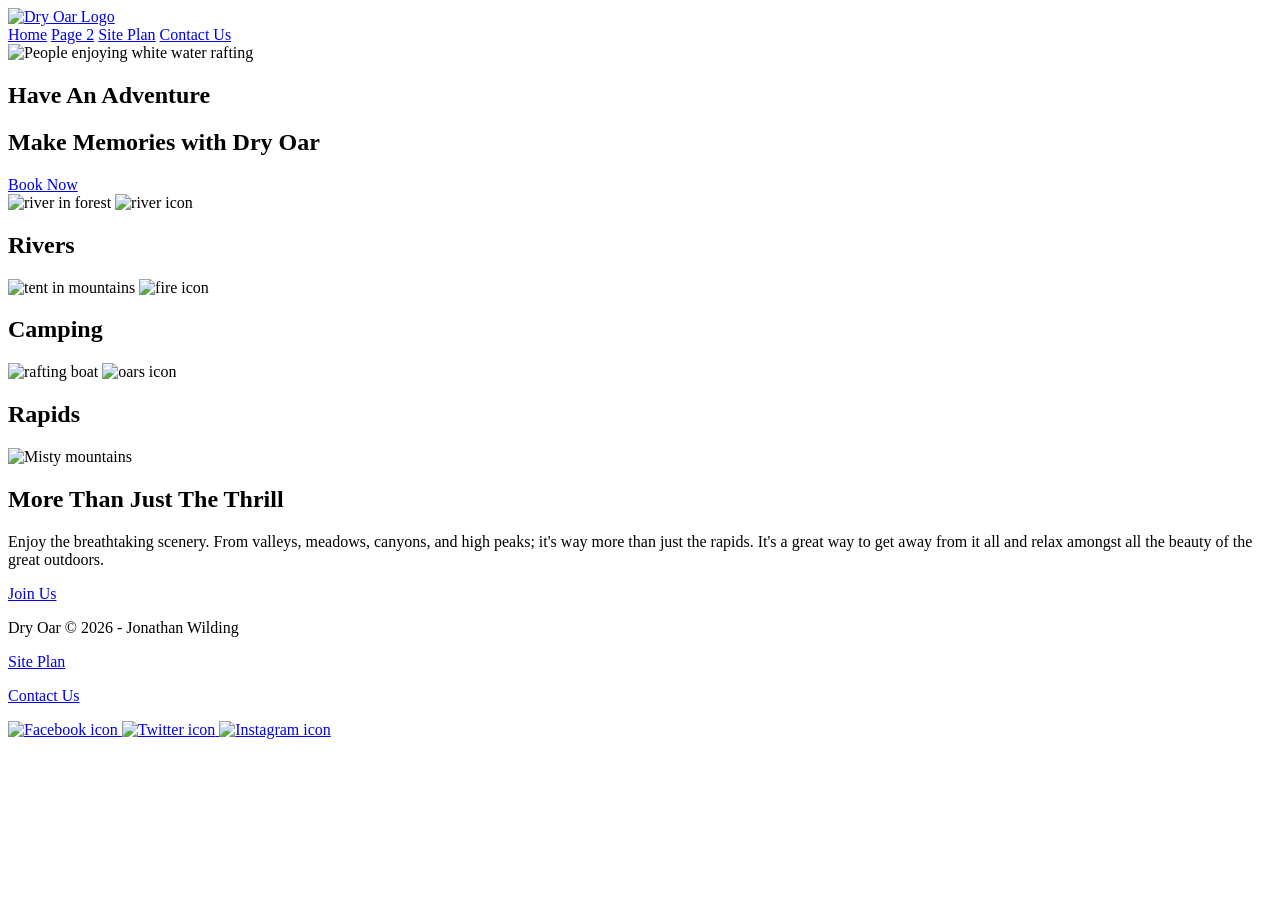
==== wwr/index.html @ 512fb16f "Initial commit" ====
<!DOCTYPE html>
<html lang="en">
<head>
    <meta charset="UTF-8">
    <meta name="viewport" content="width=device-width, initial-scale=1.0">
    <title>Whitewater Rafting Vacations | Dry Oar Boating | Home</title>
    <link rel="stylesheet" href="styles/style.css">
</head>
<body>
    <div id="content">

        <header>
            <a id="logo_link" href="index.html">
                <img class="logo" src="images/logo.png" alt="Dry Oar Logo">
            </a>
            <nav>
                <a href="index.html">Home</a>
                <a href="#">Page 2</a>
                <a href="site-plan-rafting.html">Site Plan</a>
                <a href="contactus.html">Contact Us</a>
            </nav>
        </header>

        <div id="hero">
            <div id="hero-box">
                <img id="hero-img" src="images/hero.png" alt="People enjoying white water rafting">
            </div>
            <section id="hero-msg">
                <h1 class="home-title">Have An Adventure</h1>
                <h2>Make Memories with Dry Oar</h2>
                <div class="button-box">
                    <a class="book" href="rates.html">Book Now</a>
                </div>
            </section>
        </div>

        <main class="home-grid">
            <section class="rivers-card">
                <img class="card-img" src="images/rivers.jpg" alt="river in forest">
                <img class="icon" src="images/river_icon.png" alt="river icon">
                <h2>Rivers</h2>
            </section>

            <section class="camping-card">
                <img class="card-img" src="images/camping.jpg" alt="tent in mountains">
                <img class="icon" src="images/fire_icon.png" alt="fire icon">
                <h2>Camping</h2>
            </section>

            <section class="rapids-card">
                <img class="card-img" src="images/rapids.jpg" alt="rafting boat">
                <img class="icon" src="images/oars.png" alt="oars icon">
                <h2>Rapids</h2>
            </section>

            <div id="background"></div>
            <img class="mountains" src="images/mountains.jpg" alt="Misty mountains">

            <section class="msg">
                <h2>More Than Just The Thrill</h2>
                <p>
                    Enjoy the breathtaking scenery. From valleys, meadows, canyons, and high peaks;
                    it's way more than just the rapids. It's a great way to get away from it all and
                    relax amongst all the beauty of the great outdoors.
                </p>
                <a class="join" href="rivers.html">Join Us</a>
            </section>
        </main>

        <footer>
            <p>Dry Oar &copy; 2026 - Jonathan Wilding</p>
            <p><a href="site-plan-rafting.html">Site Plan</a></p>
            <p><a href="contactus.html">Contact Us</a></p>

            <div class="social">
                <a href="https://facebook.com" target="_blank">
                    <img src="images/facebook.png" alt="Facebook icon">
                </a>
                <a href="https://twitter.com" target="_blank">
                    <img src="images/twitter.png" alt="Twitter icon">
                </a>
                <a href="https://instagram.com" target="_blank">
                    <img src="images/instagram.png" alt="Instagram icon">
                </a>
            </div>
        </footer>

    </div>
</body>
</html>
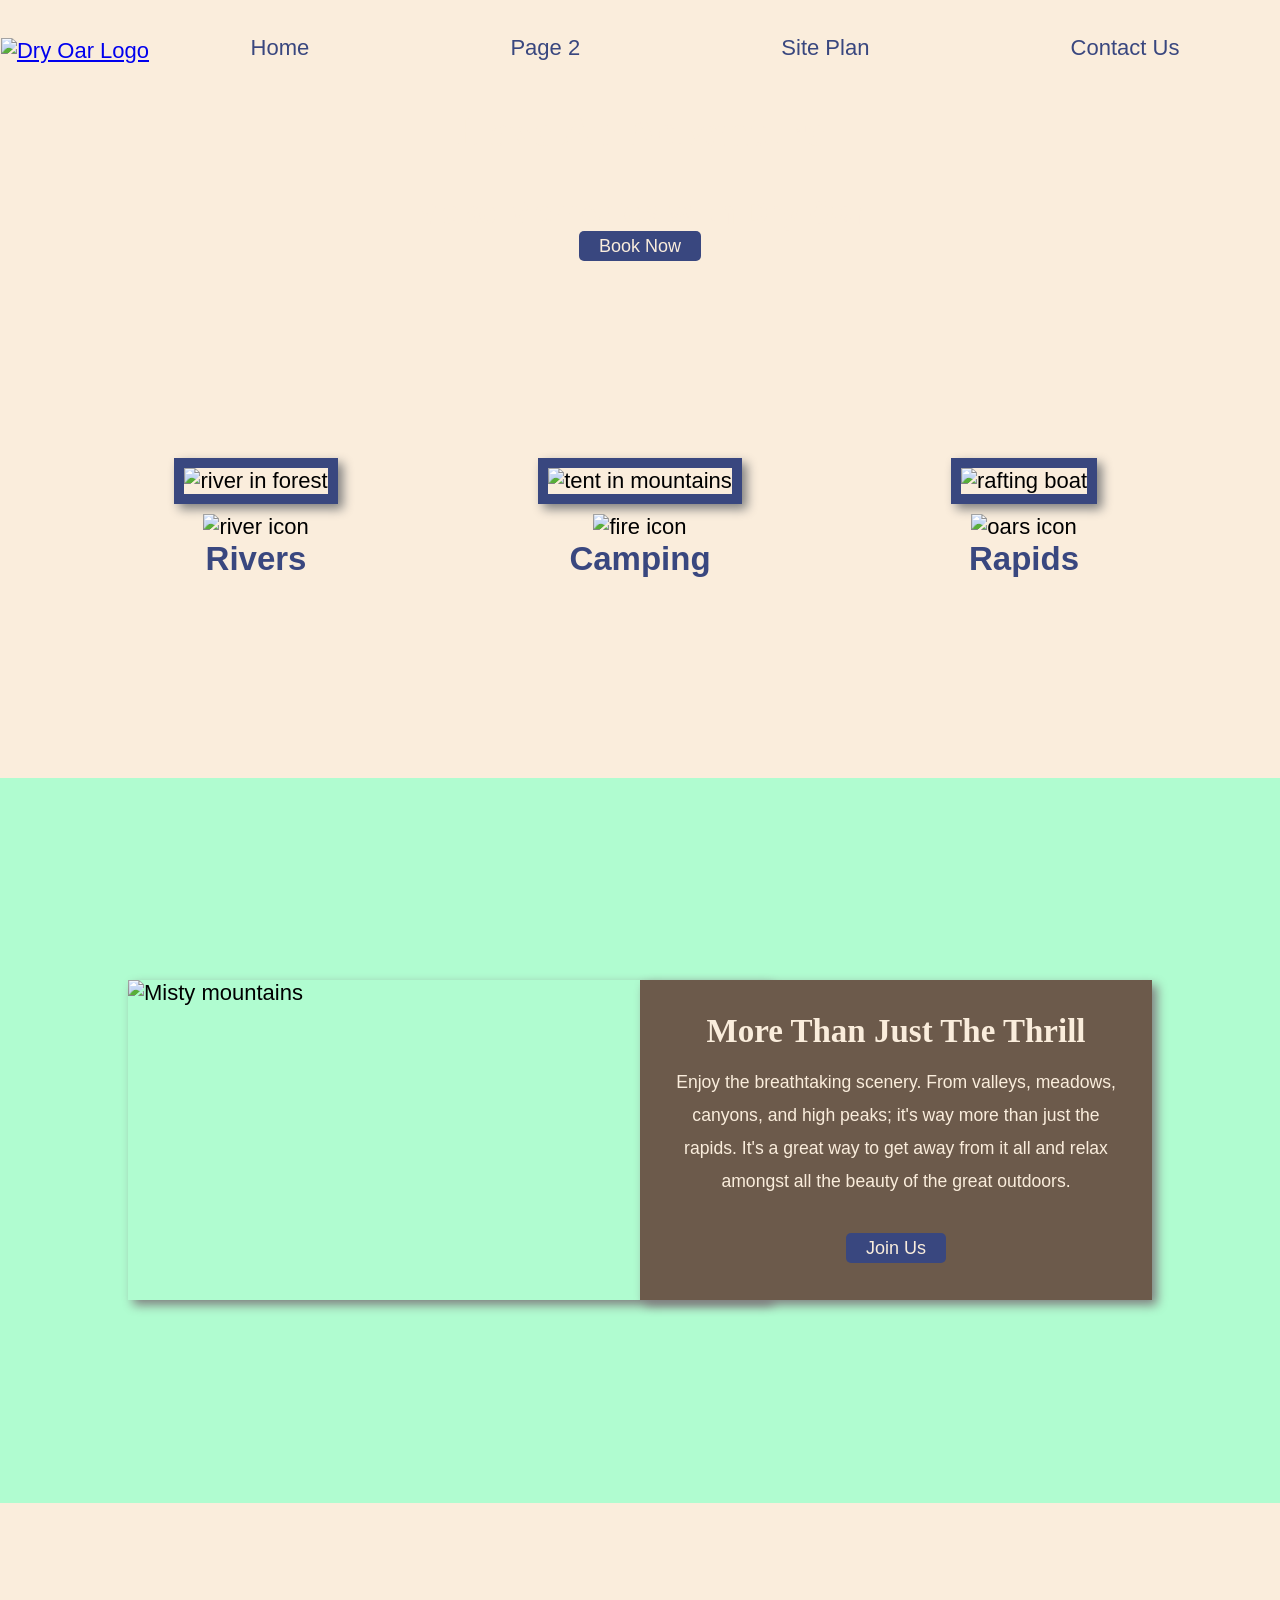
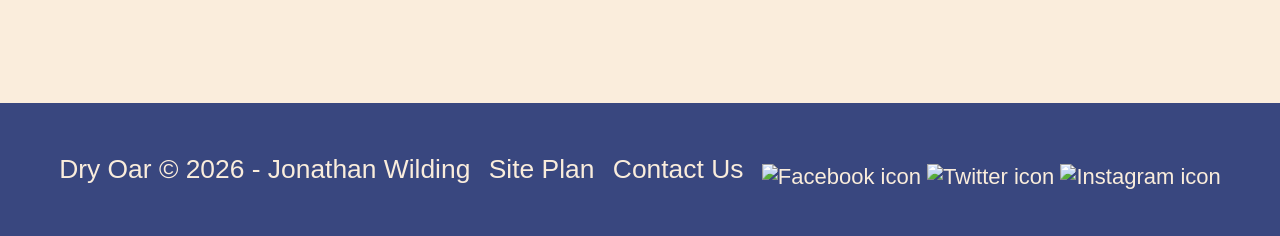
==== commit 67975768: "fix: correct stylesheet path in index.html CSS wasn't loading because the <link> tag pointed to "sty" ====
--- a/wwr/index.html
+++ b/wwr/index.html
@@ -4,7 +4,7 @@
     <meta charset="UTF-8">
     <meta name="viewport" content="width=device-width, initial-scale=1.0">
     <title>Whitewater Rafting Vacations | Dry Oar Boating | Home</title>
-    <link rel="stylesheet" href="styles/style.css">
+    <link rel="stylesheet" href="Styles/style.css">
 </head>
 <body>
     <div id="content">
--- a/wwr/Styles/style.css
+++ b/wwr/Styles/style.css
@@ -0,0 +1,232 @@
+#content { 
+    max-width: 1600px;
+    margin: 0 auto;
+}
+nav a,
+#hero-msg h1,
+#hero-msg h2,
+.button-box,
+main section {
+    text-align: center;
+}
+body {
+    background-color: #faeddc;
+    font-family: 'Arial', 'Helvetica', sans-serif;
+    font-size: 22px;
+    margin: 0;
+    padding: 0;
+}
+header {
+    background-color: #faeddc;
+    display: grid;
+    grid-template-columns: 150px auto;
+}
+nav {
+    display: flex;
+    justify-content: space-around;
+}
+nav a {
+    color: #39477f;
+    text-decoration: none;
+    padding: 35px;
+}
+nav a:hover {
+    background-color: #6C5A4B;
+    color: #39477f;
+}
+#logo_link {
+    padding-top: 5px;
+    justify-self: center;
+    align-self: center;
+}
+#hero {
+    display: grid;
+    grid-template-columns: 1fr 3fr 1fr;
+    margin-top: -100px; 
+}
+#hero-box {
+    grid-column: 1/4;
+    grid-row: 1/3;
+    z-index: -1;
+}
+#hero-img {
+    width: 100%;
+}
+#hero-msg {
+    grid-column: 2/3;
+    grid-row: 1/2;
+    margin-top: 100px;
+}
+#hero-msg h2 {
+    color: #faeddc;
+}
+.book, .join {
+    background-color: #39477f;
+    color: #faeddc;
+    text-decoration: none;
+    font-size: 18px;
+    padding: 5px 20px;
+    margin-top: 50px;
+    border-radius: 5px;
+}
+.book:hover, .join:hover {
+    background-color: #6C5A4B;
+    color: #faeddc;
+}
+.home-title {
+    color: #faeddc;
+    font-family: 'Georgia', 'Times New Roman', serif;
+    font-size: 2em;
+    margin-top: 10px;
+}
+h2 {
+    color: #39477f;
+    margin: 0;
+}
+.card-img {
+    border: 10px solid #39477f;
+    transition: transform .5s;
+    box-shadow: 5px 5px 10px #808080;
+}
+.card-img:hover {
+    opacity: .6;
+    transform: scale(1.1);
+}
+.card-img, .mountains {
+    width: 100%;
+}
+main section img {
+    box-sizing: border-box;
+}
+.icon {
+    width: 80px;
+    padding-top: 10px;
+}
+.rivers-card, .camping-card, .rapids-card {
+    margin: 200px 0;
+}
+.home-grid {
+    display: grid;
+    grid-template-columns: repeat(10, 1fr);
+    grid-template-rows: repeat(9, auto);
+}
+.rivers-card {
+    grid-column: 2 / 4;
+    grid-row: 2 / 3;
+}
+.camping-card {
+    grid-column: 5 / 7;
+    grid-row: 2 / 3;
+}
+.rapids-card {
+    grid-column: 8 / 10;
+    grid-row: 2 / 3;
+}
+#background {
+    height: 725px;
+    background-color: #B0FCD0;
+    grid-column: 1 / 11;
+    grid-row: 4 / 9;
+}
+.mountains {
+    grid-column: 2 / 7;
+    grid-row: 5 / 8;
+    box-shadow: 5px 5px 10px #808080;
+}
+.msg {
+    background-color: #6C5A4B;
+    color: #faeddc;
+    padding: 35px;
+    line-height: 1.5em;
+    grid-column: 6 / 10;
+    grid-row: 6 / 7;
+    box-shadow: 5px 5px 10px #808080;
+}
+.msg h2 {
+    color: #faeddc;
+    font-family: 'Georgia', 'Times New Roman', serif;
+}
+.msg p {
+    color: #faeddc;
+    font-size: 0.8em;
+    padding-bottom: 15px;
+}
+footer {
+    background-color: #39477f;
+    color: #faeddc;
+    padding: 25px 50px;
+    margin-top: 200px;
+    display: flex;
+    justify-content: space-around;
+    align-items: center;
+}
+footer a {
+    color: #faeddc;
+    text-decoration: none;
+}
+footer a:hover {
+    color: #faeddc;
+}
+footer p {
+    font-size: 1.2em;
+}
+footer p a:hover {
+    text-decoration: underline;
+}
+footer .social img {
+    padding-top: 15px;
+}
+@media screen and (max-width: 900px) {
+    #hero, .home-grid {
+        display: block;
+        height: auto;
+    }
+
+    nav, footer {
+        flex-direction: column;
+    }
+
+    nav a {
+        display: block;
+        padding: 15px;
+    }
+
+    #hero {
+        margin-top: 0;
+    }
+
+    #hero-msg {
+        margin-top: 0;
+    }
+
+    #hero-msg h4 {
+        display: none;
+    }
+
+    #hero-msg h1 {
+        color: #808080;
+    }
+
+    .home-title {
+        font-size: 25px;
+    }
+
+    .rivers-card, .camping-card, .rapids-card { 
+        margin: 50px auto;
+        width: 60%;
+    }
+
+    #background {
+        display: none;
+    }
+
+    .mountains, .msg {
+        width: 80%;
+        display: block;
+        margin: 0 auto;
+    }
+
+    footer {
+        margin-top: 25px;
+    }
+}
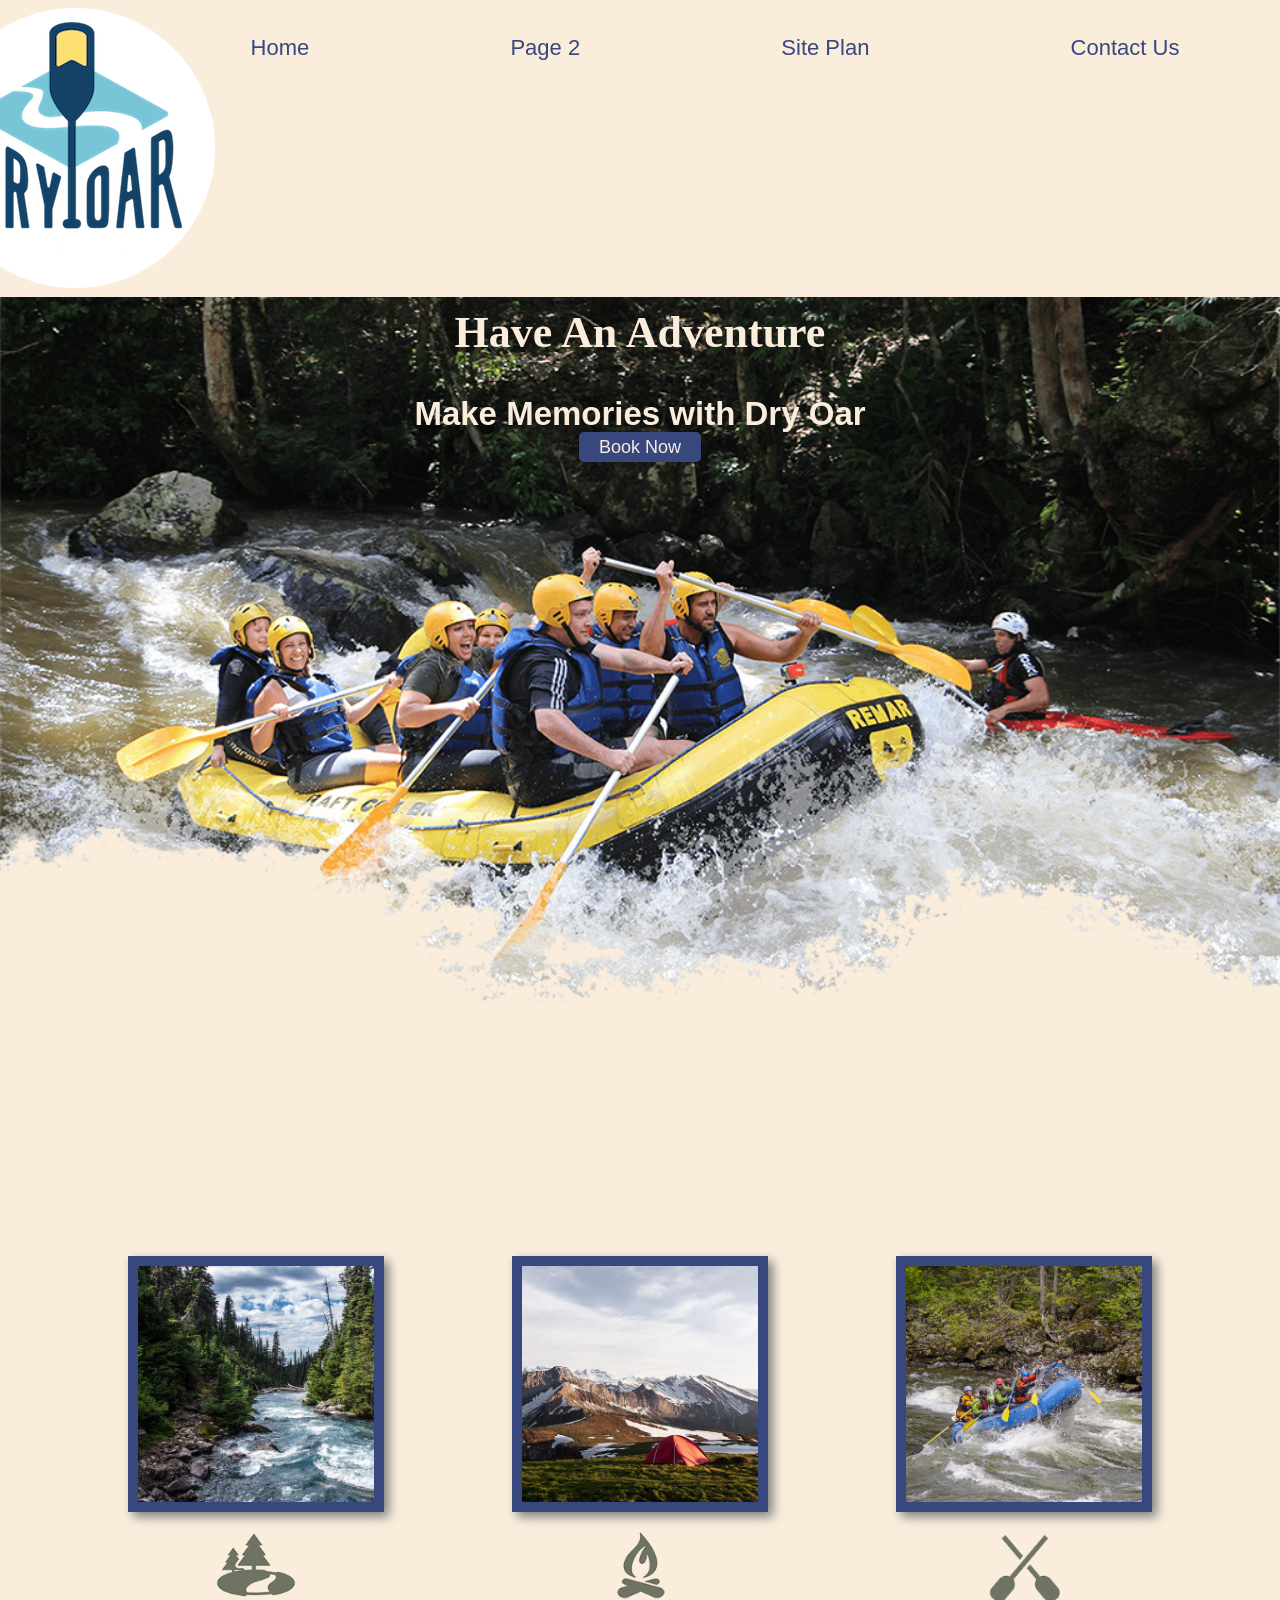
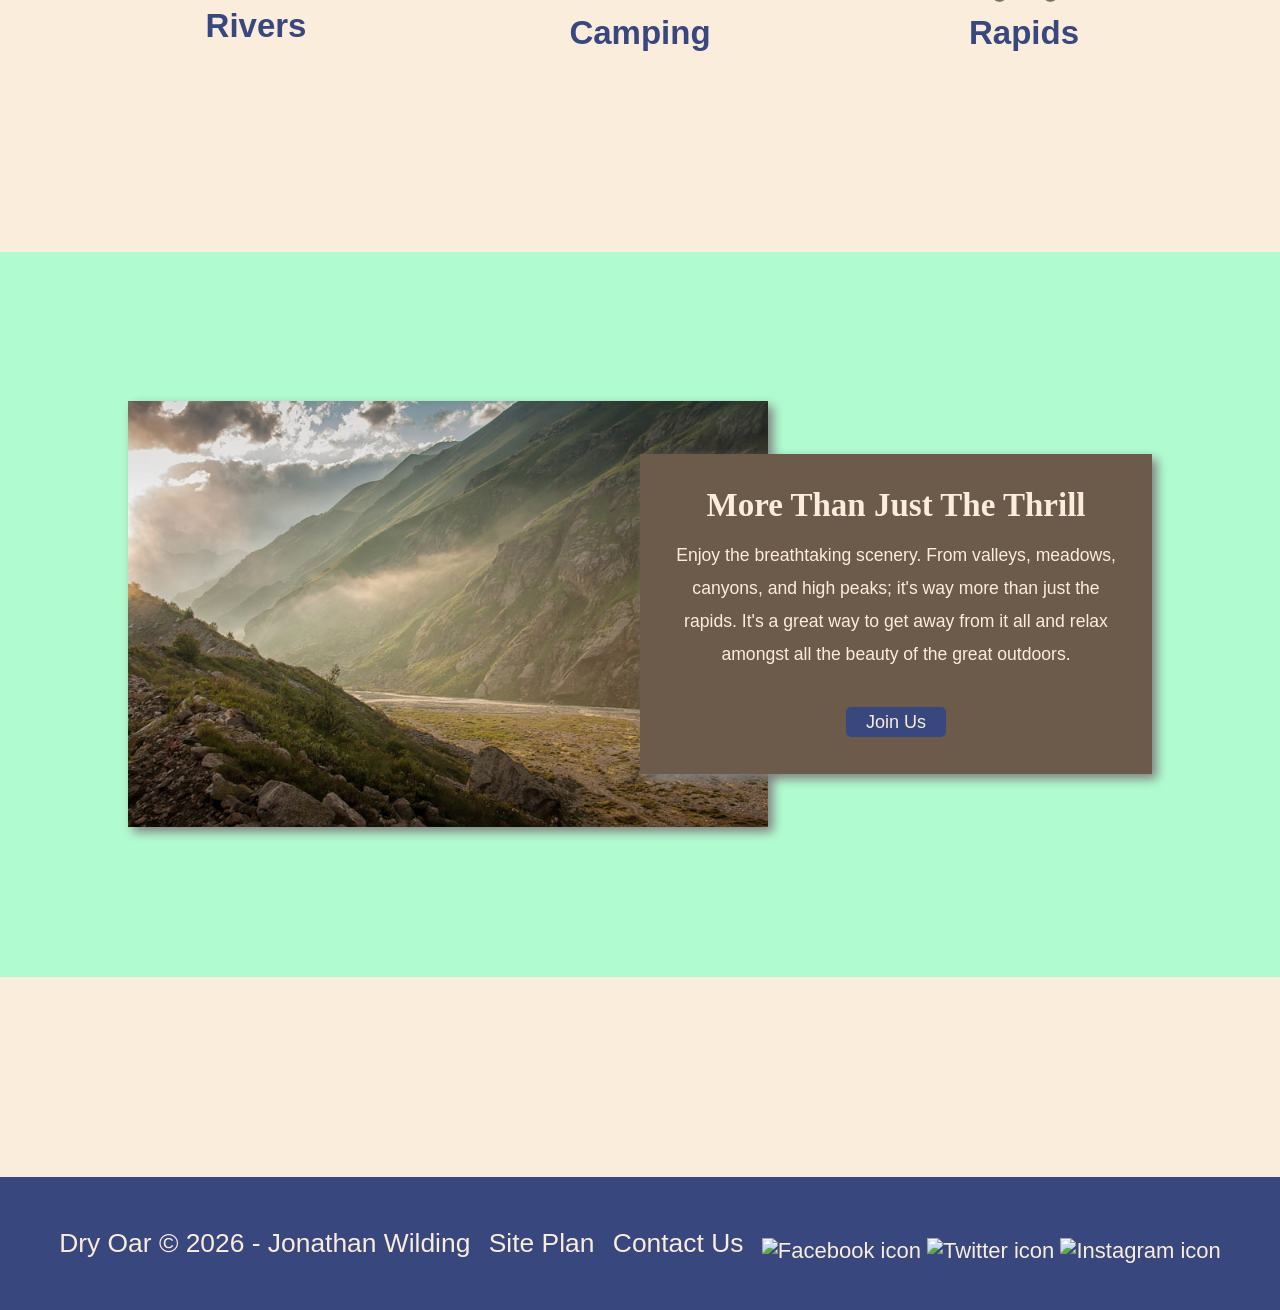
==== commit 3866abbe: "fix: correct image path capitalization (images -> Images) Same root cause as the style.css fix - all" ====
--- a/wwr/index.html
+++ b/wwr/index.html
@@ -11,7 +11,7 @@
 
         <header>
             <a id="logo_link" href="index.html">
-                <img class="logo" src="images/logo.png" alt="Dry Oar Logo">
+                <img class="logo" src="Images/logo.png" alt="Dry Oar Logo">
             </a>
             <nav>
                 <a href="index.html">Home</a>
@@ -23,7 +23,7 @@
 
         <div id="hero">
             <div id="hero-box">
-                <img id="hero-img" src="images/hero.png" alt="People enjoying white water rafting">
+                <img id="hero-img" src="Images/hero.png" alt="People enjoying white water rafting">
             </div>
             <section id="hero-msg">
                 <h1 class="home-title">Have An Adventure</h1>
@@ -36,25 +36,25 @@
 
         <main class="home-grid">
             <section class="rivers-card">
-                <img class="card-img" src="images/rivers.jpg" alt="river in forest">
-                <img class="icon" src="images/river_icon.png" alt="river icon">
+                <img class="card-img" src="Images/rivers.jpg" alt="river in forest">
+                <img class="icon" src="Images/river_icon.png" alt="river icon">
                 <h2>Rivers</h2>
             </section>
 
             <section class="camping-card">
-                <img class="card-img" src="images/camping.jpg" alt="tent in mountains">
-                <img class="icon" src="images/fire_icon.png" alt="fire icon">
+                <img class="card-img" src="Images/camping.jpg" alt="tent in mountains">
+                <img class="icon" src="Images/fire_icon.png" alt="fire icon">
                 <h2>Camping</h2>
             </section>
 
             <section class="rapids-card">
-                <img class="card-img" src="images/rapids.jpg" alt="rafting boat">
-                <img class="icon" src="images/oars.png" alt="oars icon">
+                <img class="card-img" src="Images/rapids.jpg" alt="rafting boat">
+                <img class="icon" src="Images/oars.png" alt="oars icon">
                 <h2>Rapids</h2>
             </section>
 
             <div id="background"></div>
-            <img class="mountains" src="images/mountains.jpg" alt="Misty mountains">
+            <img class="mountains" src="Images/mountains.jpg" alt="Misty mountains">
 
             <section class="msg">
                 <h2>More Than Just The Thrill</h2>
